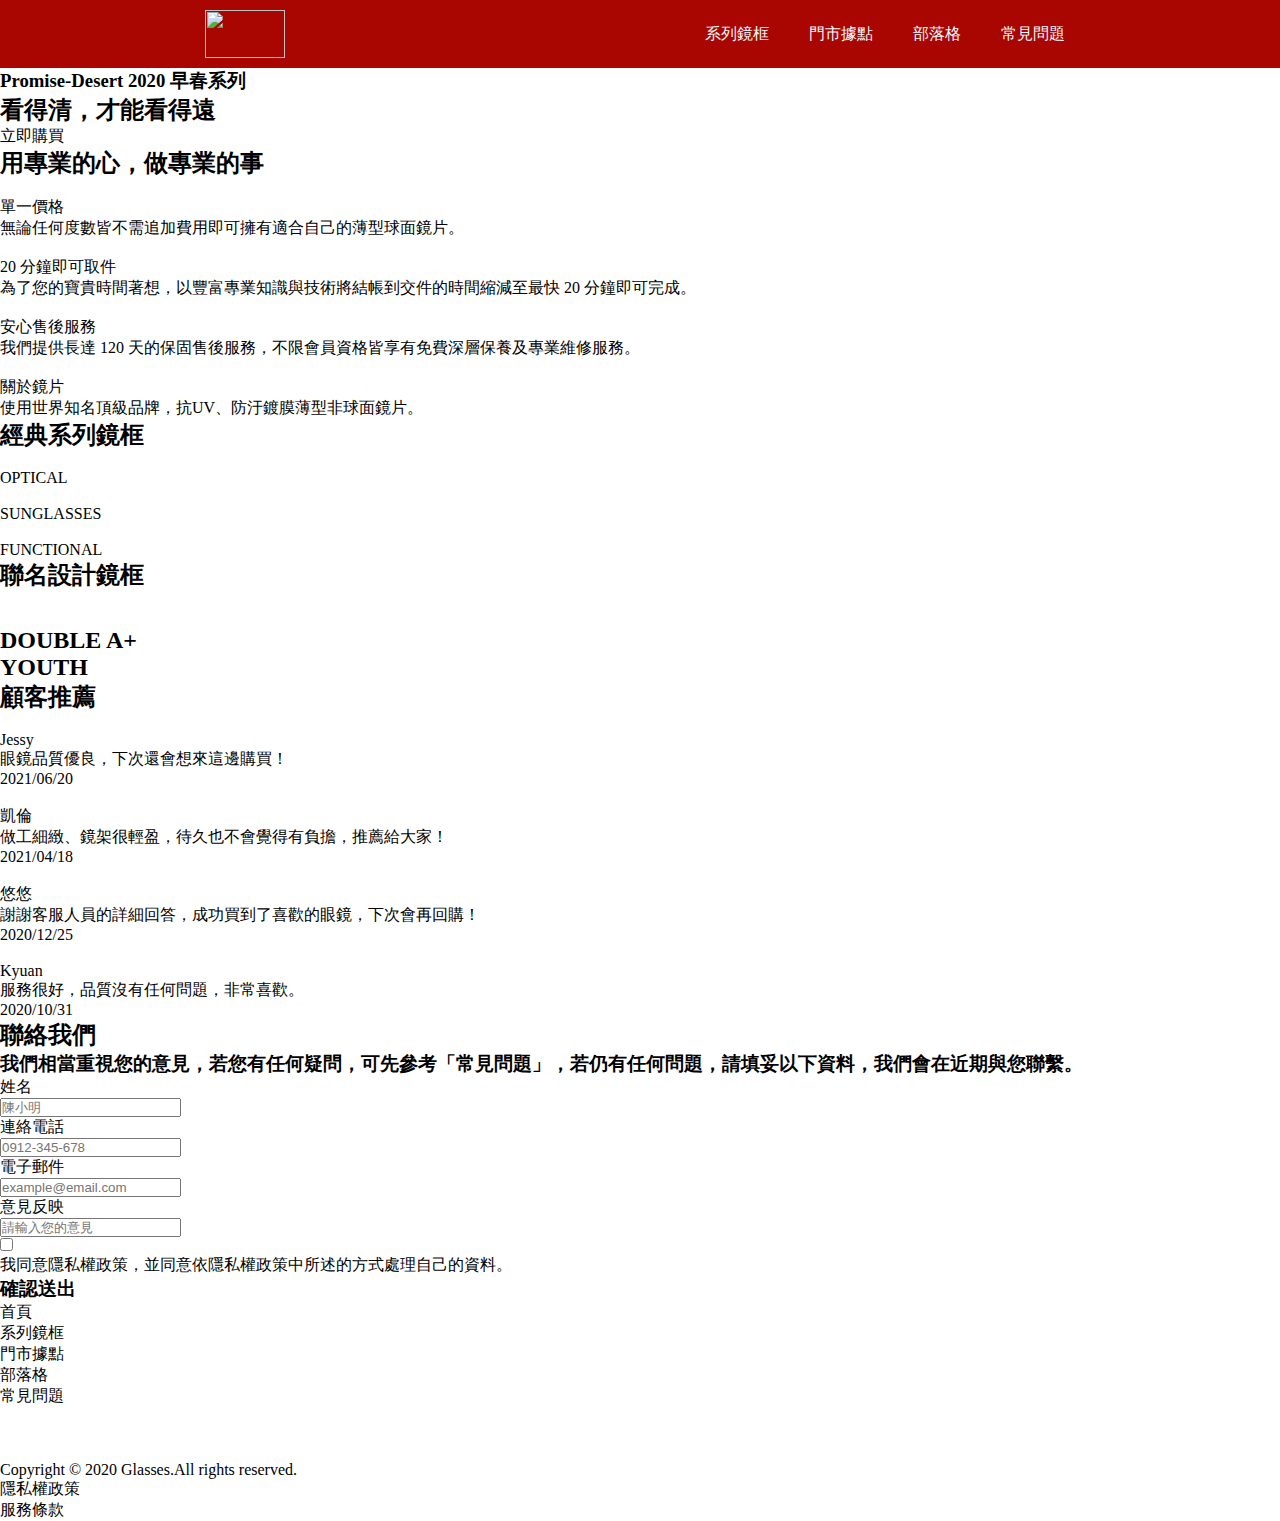
==== 切版直播班/第三周RWD/index.html @ f25f53fb "第三周RWD" ====
<!DOCTYPE html>
<html lang="en">
<head>
    <meta charset="UTF-8">
    <meta http-equiv="X-UA-Compatible" content="IE=edge">
    <meta name="viewport" content="width=device-width, initial-scale=1.0">
    <link rel="stylesheet" href="style.css">
    <title>Document</title>
</head>
<body>
    <header>
        <div class="nav d-flx bgc">
            <div class="glassicon">
                <img class="bgci pt1 pb2" src="/htmlcssUpdate/切版直播班/第三周RWD/img/logo-white.png" alt="">
            </div>
            <div class="work-list word-color ">
                <ul class="d-flx ">
                    <li class="jcsa">系列鏡框</li>
                    <li class="jcsa">門市據點</li>
                    <li class="jcsa">部落格</li>
                    <li class="jcsa">常見問題</li>
                </ul>
            </div>
        </div>
        <div class="banner">
            <div class="bgc-post">
                <h3>Promise-Desert 2020 早春系列</h3>
                <h2>看得清，才能看得遠</h2>
                <p>立即購買</p>
            </div>
        </div>
        <div class="about">
            <h2>用專業的心，做專業的事</h2>
            <div class="serive-list">
                <ul>
                    <li>
                        <img src="" alt="">
                    </li>
                    <li>單一價格</li>
                    <li>無論任何度數皆不需追加費用即可擁有適合自己的薄型球面鏡片。</li>
                </ul>
                <ul>
                    <li>
                        <img src="" alt="">
                    </li>
                    <li>20 分鐘即可取件</li>
                    <li>為了您的寶貴時間著想，以豐富專業知識與技術將結帳到交件的時間縮減至最快 20 分鐘即可完成。</li>
                </ul>
                <ul>
                    <li>
                        <img src="" alt="">
                    </li>
                    <li>安心售後服務</li>
                    <li>我們提供長達 120 天的保固售後服務，不限會員資格皆享有免費深層保養及專業維修服務。</li>
                </ul>
                <ul>
                    <li>
                        <img src="" alt="">
                    </li>
                    <li>關於鏡片</li>
                    <li>使用世界知名頂級品牌，抗UV、防汙鍍膜薄型非球面鏡片。</li>
                </ul>
            </div>
        </div>
    </header>
    <main>
        <div class="shoplist">
            <h2>經典系列鏡框</h2>
            <ul>
                <li>
                    <img src="" alt="">
                </li>
                <li>OPTICAL</li>
            </ul>
            <ul>
                <li><img src="" alt="">
                </li>
                <li>SUNGLASSES</li>
            </ul>
            <ul>
                <li><img src="" alt="">
                </li>
                <li>FUNCTIONAL</li>
            </ul>
        </div>
        <div class="newarrivals">
            <h2>聯名設計鏡框</h2>
            <ul>
                <li>
                    <img src="" alt="">
                </li>
                <li><img src="" alt="">
                </li>
            </ul>
            <h2>DOUBLE A+</h2>
            <h2>YOUTH</h2>
        </div>
        <div class="recommend">
            <h2>顧客推薦</h2>
            <div class="menber-list">
                <div class="menber">
                    <img src="" alt="">
                    <p>Jessy</p>
                    <p>眼鏡品質優良，下次還會想來這邊購買！</p>
                    <p>2021/06/20</p>
                </div>
                <div class="menber">
                    <img src="" alt="">
                    <p>凱倫</p>
                    <p>做工細緻、鏡架很輕盈，待久也不會覺得有負擔，推薦給大家！</p>
                    <p>2021/04/18</p>
                </div>
                <div class="menber">
                    <img src="" alt="">
                    <p>悠悠</p>
                    <p>謝謝客服人員的詳細回答，成功買到了喜歡的眼鏡，下次會再回購！</p>
                    <p>2020/12/25</p>
                </div>
                <div class="menber">
                    <img src="" alt="">
                    <p>Kyuan</p>
                    <p>服務很好，品質沒有任何問題，非常喜歡。</p>
                    <p>2020/10/31</p>
                </div>
            </div>
        </div>
        <div class="connection">
            <h2>聯絡我們</h2>
            <h3>我們相當重視您的意見，若您有任何疑問，可先參考「常見問題」，若仍有任何問題，請填妥以下資料，我們會在近期與您聯繫。</h3>
            <p>姓名</p>
            <input type="text" placeholder="陳小明" >
            <p>連絡電話</p>
            <input type="text" placeholder="0912-345-678">
            <p>電子郵件</p>
            <input type="text" placeholder="example@email.com">
            <p>意見反映</p>
            <input type="text" placeholder="請輸入您的意見">
            <br>
            <input type="checkbox" name="" id=""> 
            <p>我同意隱私權政策，並同意依隱私權政策中所述的方式處理自己的資料。</p>
            <h3>確認送出</h3>
        </div>

    </main>
    <footer>
        <div class="work-list">
            <ul>
                <li>首頁</li>
                <li>系列鏡框</li>
                <li>門市據點</li>
                <li>部落格</li>
                <li>常見問題</li>
            </ul>
            <ul>
                <li>
                    <img src="" alt="">
                </li>
                <li>
                    <img src="" alt="">
                </li>
                <li>
                    <img src="" alt="">
                </li>
            </ul>
        </div>
        <div class="serive">
            <div class="tel"></div>
            <div class="mail"></div>
        </div>
        <div class="information">
            <p>Copyright © 2020 Glasses.All rights reserved.</p>
            <ul>
                <li>隱私權政策</li>
                <li>服務條款</li>
            </ul>
        </div>
    </footer>
</body>
</html>
---- 切版直播班/第三周RWD/style.css ----
*{
    margin: 0;
    padding: 0;
    list-style: none;
}

.d-flx{
    display: flex;
    flex-direction: row;
    justify-content: space-around;
    align-items: center;
}

.jcsa{
    padding: 20px;
}

.word-color{
    color: aliceblue;
}


.bgc{
    background-color: #AA0601;
}

.bgci{
    width: 80px;
    height: 48px;
}



.p48{
    margin: 49px;
}


.pt1{
    padding: 10px;
}
.pb2{
    padding-bottom: 10px;
}
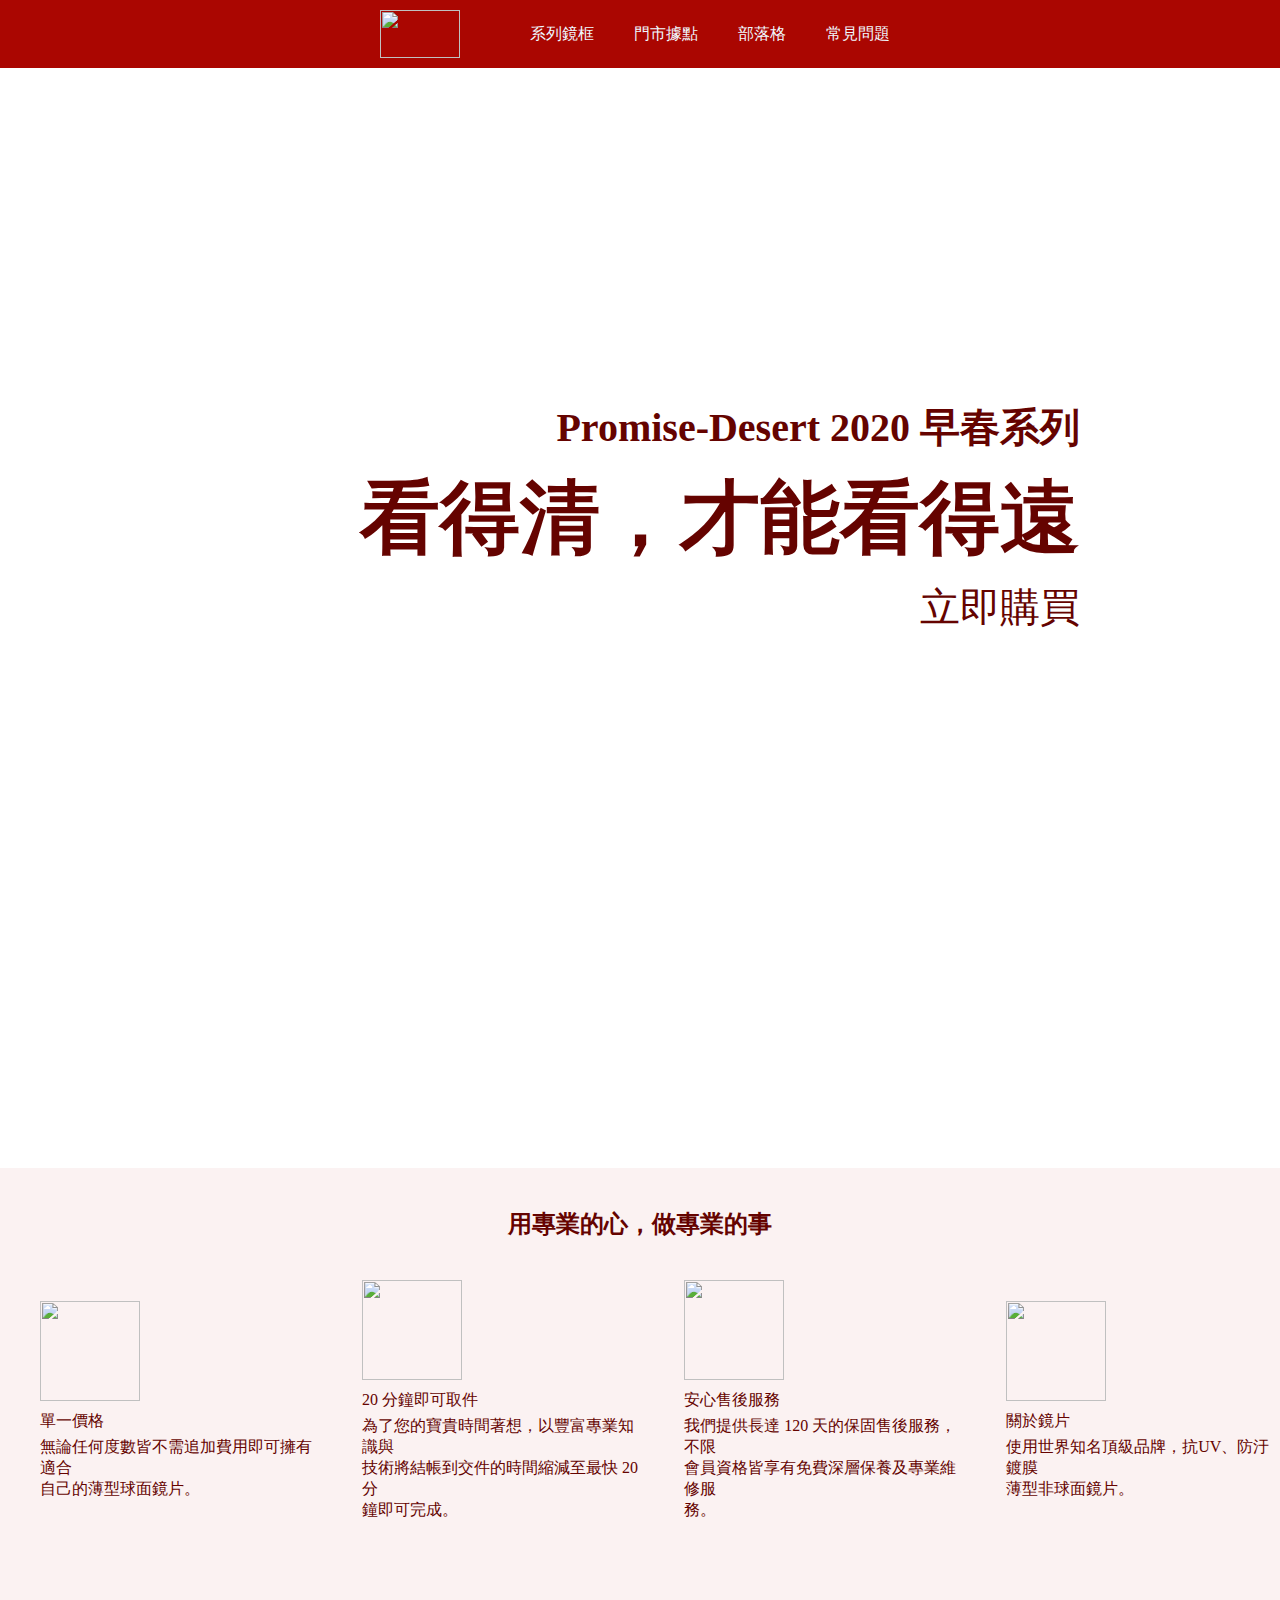
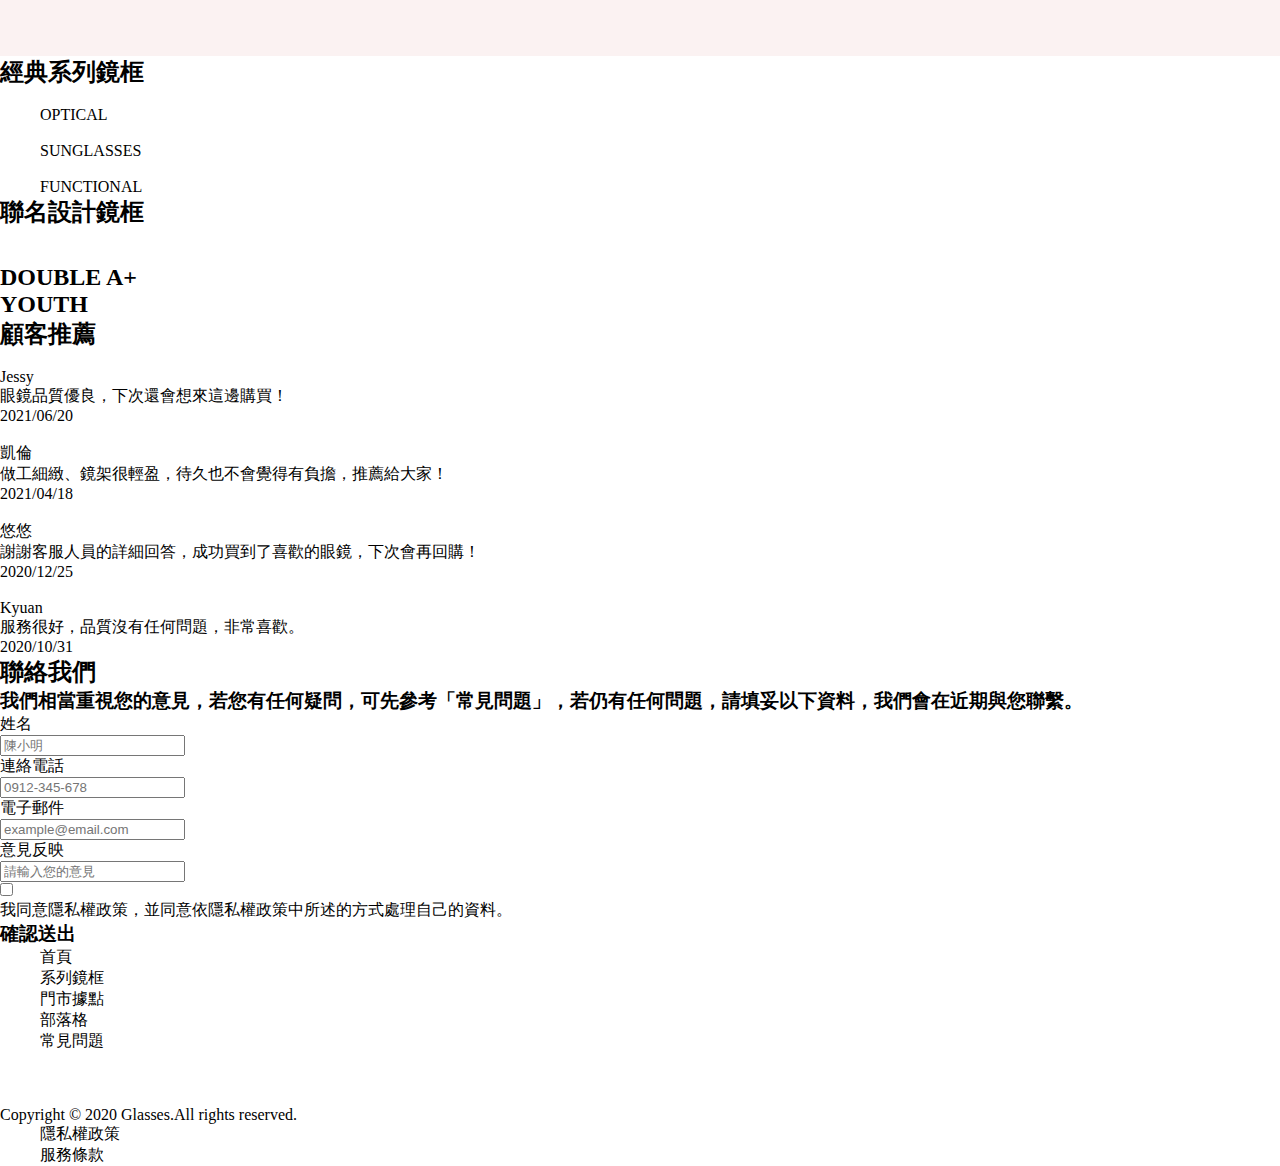
==== commit c1492cfc: "第三周Css更新" ====
--- a/切版直播班/第三周RWD/index.html
+++ b/切版直播班/第三周RWD/index.html
@@ -11,9 +11,9 @@
     <header>
         <div class="nav d-flx bgc">
             <div class="glassicon">
-                <img class="bgci pt1 pb2" src="/htmlcssUpdate/切版直播班/第三周RWD/img/logo-white.png" alt="">
+                <img class="bgci pt1 pb2 " src="/htmlcssUpdate/切版直播班/第三周RWD/img/logo-white.png" alt="">
             </div>
-            <div class="work-list word-color ">
+            <div class="bannerlist word-color ">
                 <ul class="d-flx ">
                     <li class="jcsa">系列鏡框</li>
                     <li class="jcsa">門市據點</li>
@@ -22,43 +22,43 @@
                 </ul>
             </div>
         </div>
-        <div class="banner">
-            <div class="bgc-post">
-                <h3>Promise-Desert 2020 早春系列</h3>
-                <h2>看得清，才能看得遠</h2>
-                <p>立即購買</p>
+        <div class="header-list  ">
+            <div class="d-flxend pr1 header-color lineHeight ">
+                <h3 class="h3-size">Promise-Desert 2020 早春系列</h3>
+                <h2 class="h2-size">看得清，才能看得遠</h2>
+                <p class="p-size">立即購買</p>
             </div>
         </div>
-        <div class="about">
-            <h2>用專業的心，做專業的事</h2>
-            <div class="serive-list">
+        <div class="about bgc2  header-color ">
+            <h2 class="d-flx0 pt3 " >用專業的心，做專業的事</h2>
+            <div class="serive-list d-flx ">
                 <ul>
                     <li>
-                        <img src="" alt="">
+                        <img class="img-size " src="/htmlcssUpdate/切版直播班/第三周RWD/img/home-section2-1.png" alt="">
                     </li>
-                    <li>單一價格</li>
-                    <li>無論任何度數皆不需追加費用即可擁有適合自己的薄型球面鏡片。</li>
+                    <li class="lineHeight2">單一價格</li>
+                    <li>無論任何度數皆不需追加費用即可擁有適合<br>自己的薄型球面鏡片。</li>
                 </ul>
                 <ul>
                     <li>
-                        <img src="" alt="">
+                        <img class="img-size"  src="/htmlcssUpdate/切版直播班/第三周RWD/img/home-section2-2.png" alt="">
                     </li>
-                    <li>20 分鐘即可取件</li>
-                    <li>為了您的寶貴時間著想，以豐富專業知識與技術將結帳到交件的時間縮減至最快 20 分鐘即可完成。</li>
+                    <li class="lineHeight2">20 分鐘即可取件</li>
+                    <li>為了您的寶貴時間著想，以豐富專業知識與<br>技術將結帳到交件的時間縮減至最快 20 分<br>鐘即可完成。</li>
                 </ul>
                 <ul>
                     <li>
-                        <img src="" alt="">
+                        <img class="img-size"  src="/htmlcssUpdate/切版直播班/第三周RWD/img/home-section2-3.png" alt="">
                     </li>
-                    <li>安心售後服務</li>
-                    <li>我們提供長達 120 天的保固售後服務，不限會員資格皆享有免費深層保養及專業維修服務。</li>
+                    <li class="lineHeight2">安心售後服務</li>
+                    <li>我們提供長達 120 天的保固售後服務，不限<br>會員資格皆享有免費深層保養及專業維修服<br>務。</li>
                 </ul>
                 <ul>
                     <li>
-                        <img src="" alt="">
+                        <img class="img-size"  src="/htmlcssUpdate/切版直播班/第三周RWD/img/home-sectioin2-4.png" alt="">
                     </li>
-                    <li>關於鏡片</li>
-                    <li>使用世界知名頂級品牌，抗UV、防汙鍍膜薄型非球面鏡片。</li>
+                    <li class="lineHeight2">關於鏡片</li>
+                    <li>使用世界知名頂級品牌，抗UV、防汙鍍膜<br>薄型非球面鏡片。</li>
                 </ul>
             </div>
         </div>
--- a/切版直播班/第三周RWD/style.css
+++ b/切版直播班/第三周RWD/style.css
@@ -1,27 +1,55 @@
 *{
     margin: 0;
-    padding: 0;
+    /* padding: 0; */
     list-style: none;
+}
+
+.d-flx0{
+    display: flex;
+    flex-direction: column;
+    justify-content: center;
+    align-items: center;
+    
 }
 
 .d-flx{
     display: flex;
     flex-direction: row;
-    justify-content: space-around;
+    justify-content: center;
     align-items: center;
 }
+
+
+.d-flxend{
+    display: flex;
+    flex-direction: column;
+    justify-content: center;
+    align-items:flex-end;
+    height: 100%;
+}
+
 
 .jcsa{
     padding: 20px;
 }
 
+/* 顏色系列 */
+
 .word-color{
     color: aliceblue;
 }
 
+.header-color{
+    color: #650300;
+}
 
 .bgc{
     background-color: #AA0601;
+}
+
+.bgc2{
+    background-color: #FBF2F2;
+    height: 488px;
 }
 
 .bgci{
@@ -29,20 +57,73 @@
     height: 48px;
 }
 
-
-
+/* 上下左右距離 */
 .p48{
     margin: 49px;
 }
 
-
 .pt1{
     padding: 10px;
+}
+
+.pt2{
+    padding: 20px;
+}
+
+.pt3{
+    padding: 40px;
+}
+
+.pr1{
+    padding-right: 200px;
 }
 .pb2{
     padding-bottom: 10px;
 }
 
+.ai{
+    align-items: center;
+}
 
 
 
+/* 字體間具 */
+
+.lineHeight{
+    line-height: 1.5;
+}
+
+.lineHeight2{
+    line-height: 2;
+}
+
+/* 字體照片大小 */
+
+.h2-size{
+    font-size: 80px;
+}
+.h3-size{
+    font-size: 40px;
+}
+
+.p-size{
+    font-size: 40px;
+}
+.img-size{
+    width: 100px;
+    height: 100px;
+}
+
+
+/* 放照片 */
+
+.header-list{
+    background-image: url(/htmlcssUpdate/切版直播班/第三周RWD/img/home-header.png);
+    background-repeat: no-repeat;
+    background-size: cover;
+    width: 100%;
+    height: 100vh;
+    padding-bottom: 200px;
+}
+
+
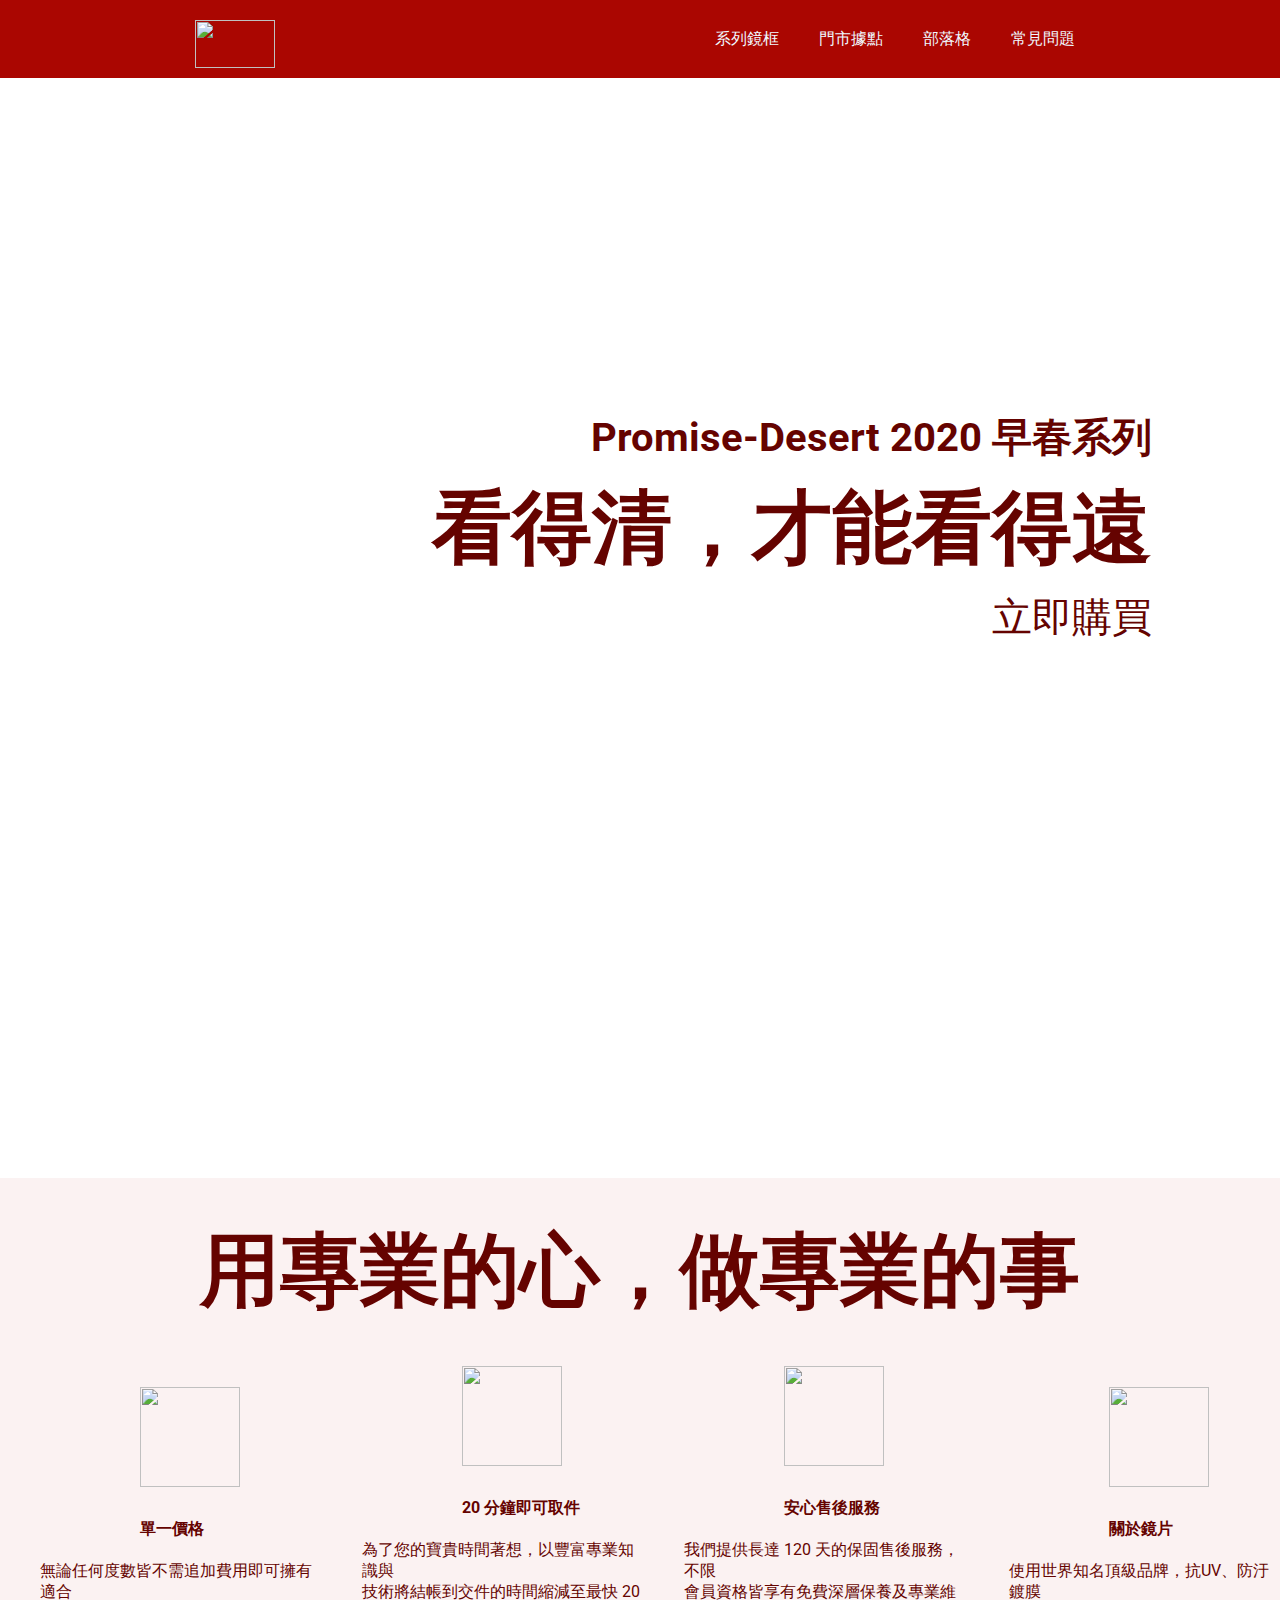
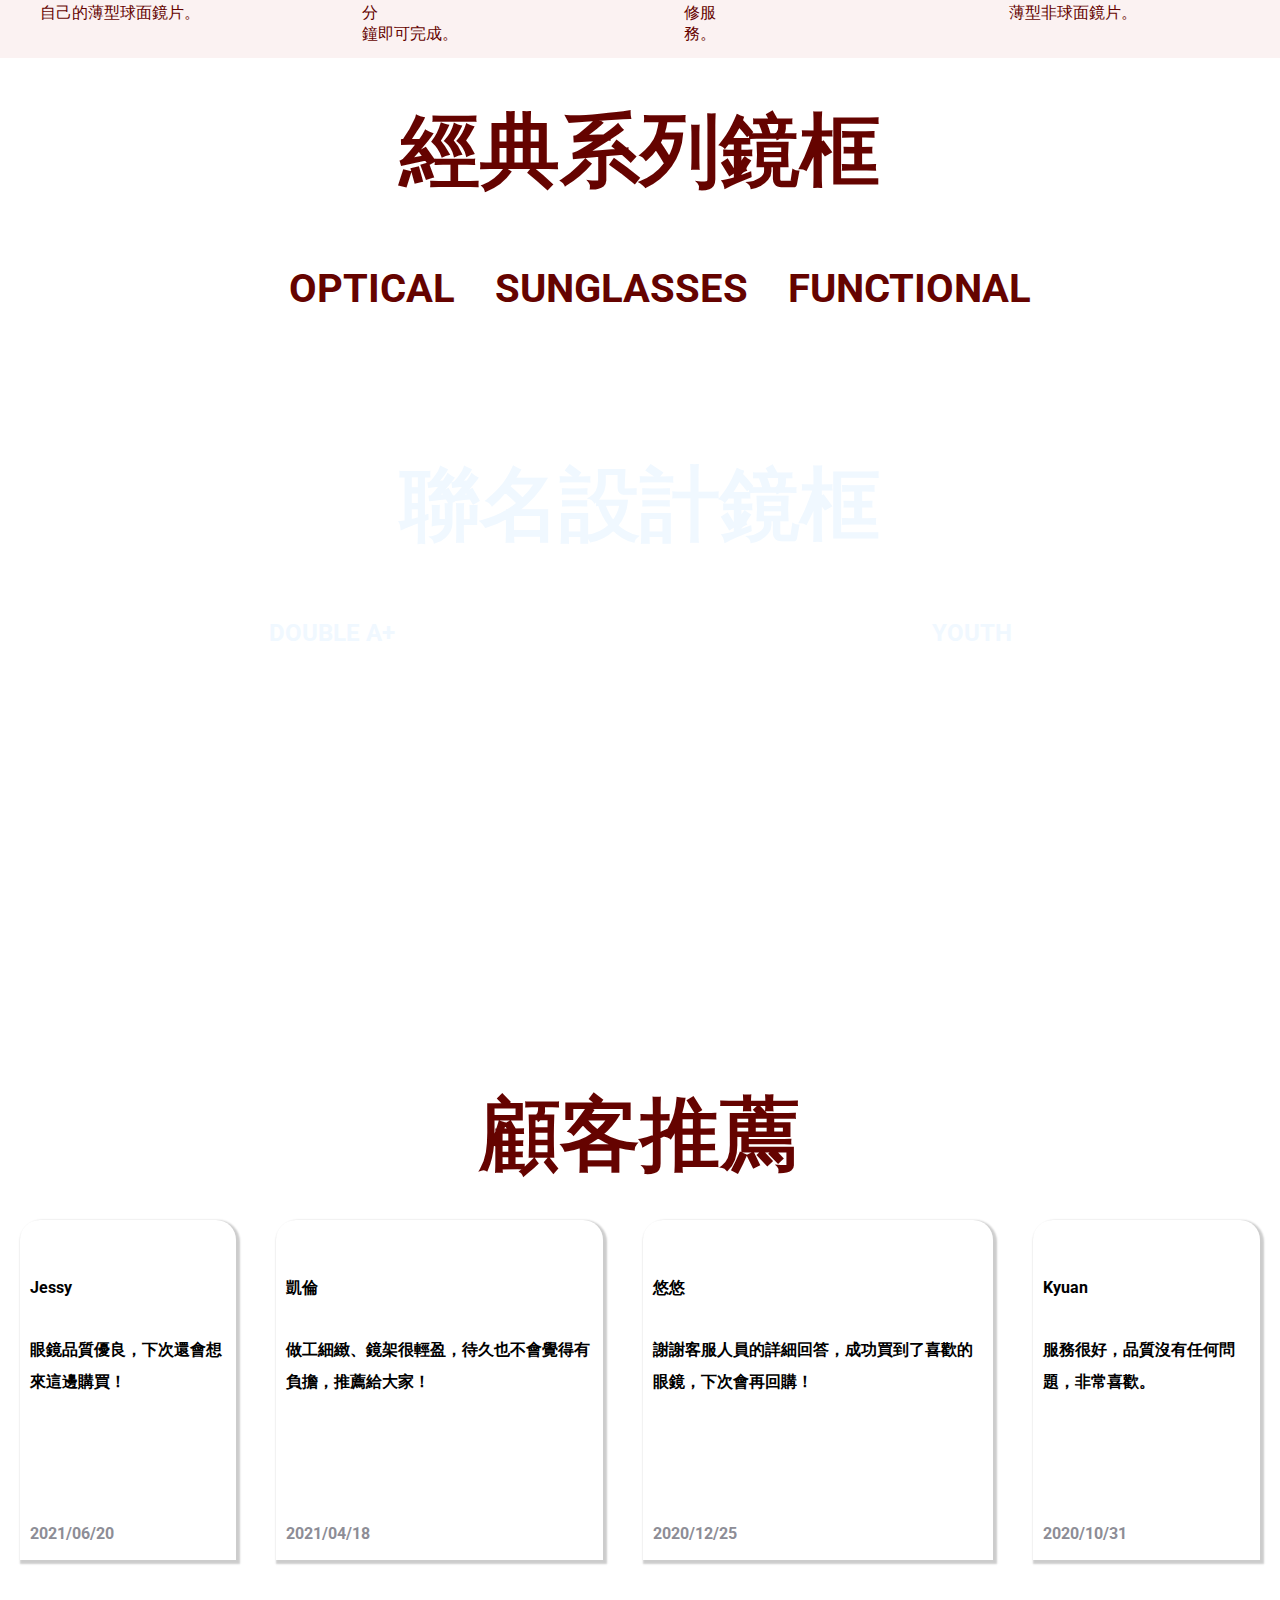
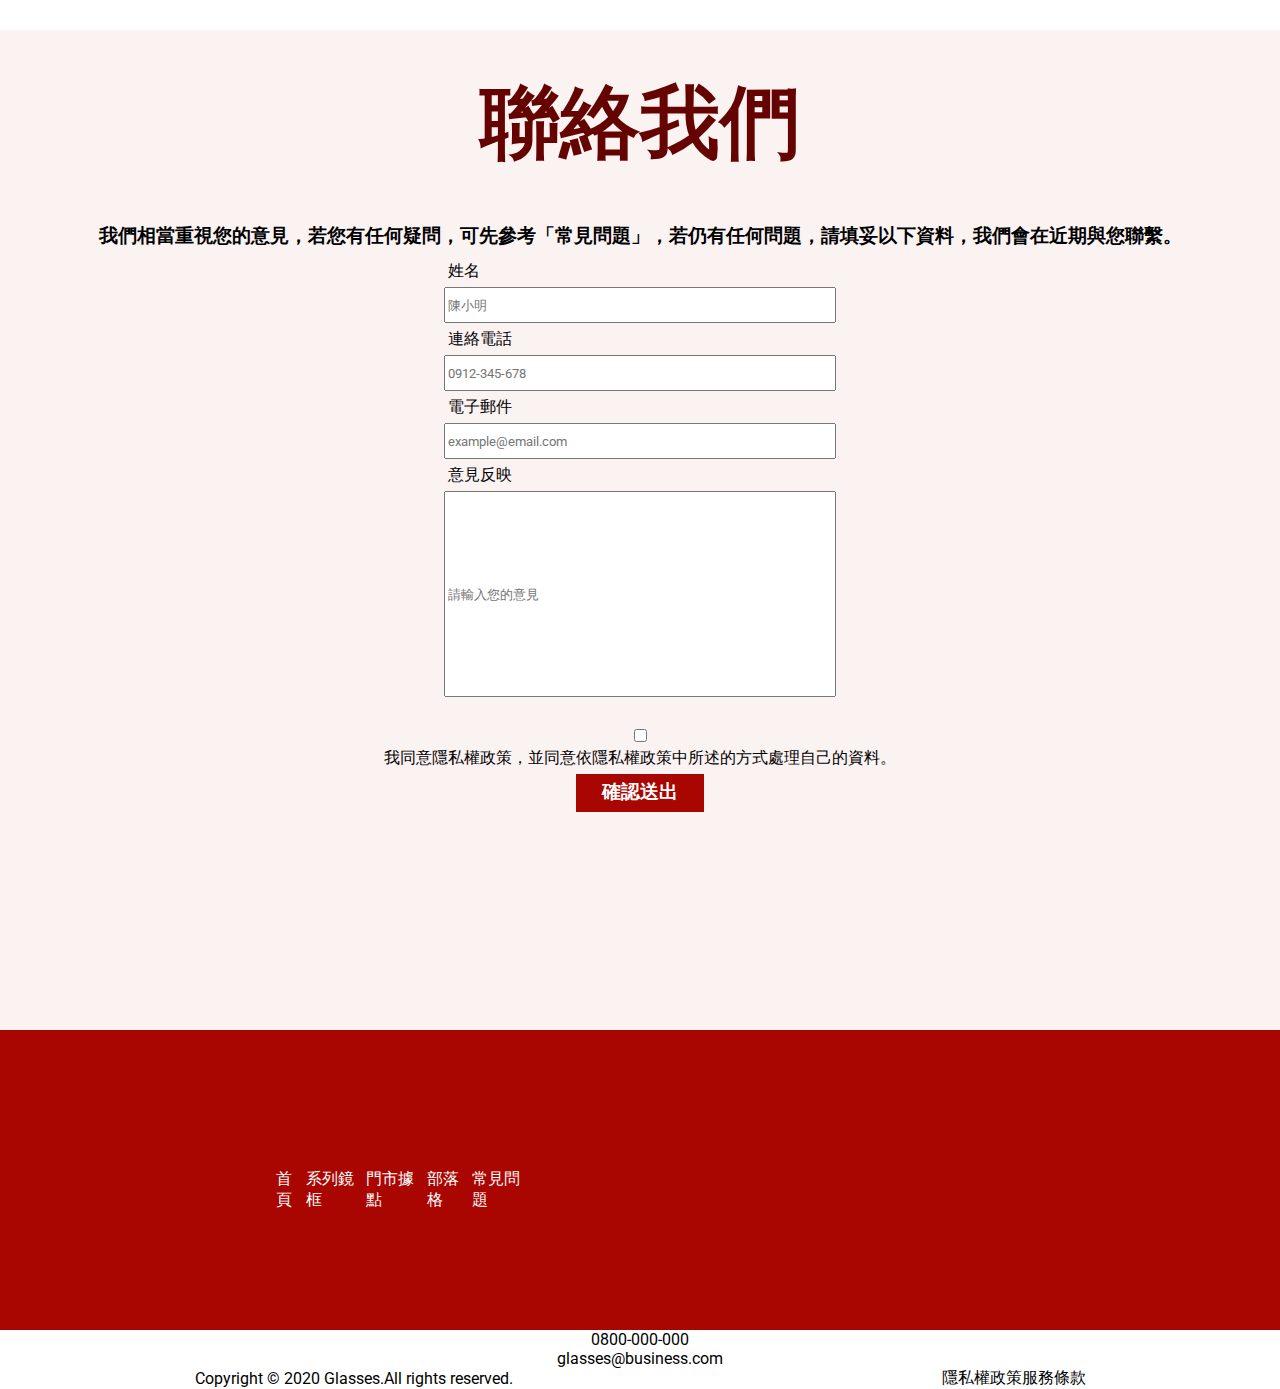
==== commit 2b78a386: "web-1" ====
--- a/切版直播班/第三周RWD/index.html
+++ b/切版直播班/第三周RWD/index.html
@@ -5,11 +5,12 @@
     <meta http-equiv="X-UA-Compatible" content="IE=edge">
     <meta name="viewport" content="width=device-width, initial-scale=1.0">
     <link rel="stylesheet" href="style.css">
+    <link rel="stylesheet" href="https://fonts.googleapis.com/css2?family=Roboto&display=swap" rel="stylesheet">
     <title>Document</title>
 </head>
 <body>
     <header>
-        <div class="nav d-flx bgc">
+        <div class="nav d-flexsa bgc">
             <div class="glassicon">
                 <img class="bgci pt1 pb2 " src="/htmlcssUpdate/切版直播班/第三周RWD/img/logo-white.png" alt="">
             </div>
@@ -23,153 +24,161 @@
             </div>
         </div>
         <div class="header-list  ">
-            <div class="d-flxend pr1 header-color lineHeight ">
+            <div class="d-flxend m-right header-color lineHeight left ">
                 <h3 class="h3-size">Promise-Desert 2020 早春系列</h3>
                 <h2 class="h2-size">看得清，才能看得遠</h2>
                 <p class="p-size">立即購買</p>
             </div>
         </div>
         <div class="about bgc2  header-color ">
-            <h2 class="d-flx0 pt3 " >用專業的心，做專業的事</h2>
+            <h2 class="d-flx0 pt3 h2-size " >用專業的心，做專業的事</h2>
             <div class="serive-list d-flx ">
                 <ul>
                     <li>
-                        <img class="img-size " src="/htmlcssUpdate/切版直播班/第三周RWD/img/home-section2-1.png" alt="">
+                        <img class="img-size pL1 pb2" src="/htmlcssUpdate/切版直播班/第三周RWD/img/home-section2-1.png" alt="">
                     </li>
-                    <li class="lineHeight2">單一價格</li>
-                    <li>無論任何度數皆不需追加費用即可擁有適合<br>自己的薄型球面鏡片。</li>
+                    <li class="lineHeight2 pL1 bold">單一價格</li>
+                    <li >無論任何度數皆不需追加費用即可擁有適合<br>自己的薄型球面鏡片。</li>
                 </ul>
                 <ul>
                     <li>
-                        <img class="img-size"  src="/htmlcssUpdate/切版直播班/第三周RWD/img/home-section2-2.png" alt="">
+                        <img class="img-size pL1 pb2"  src="/htmlcssUpdate/切版直播班/第三周RWD/img/home-section2-2.png" alt="">
                     </li>
-                    <li class="lineHeight2">20 分鐘即可取件</li>
+                    <li class="lineHeight2 pL1 bold">20 分鐘即可取件</li>
                     <li>為了您的寶貴時間著想，以豐富專業知識與<br>技術將結帳到交件的時間縮減至最快 20 分<br>鐘即可完成。</li>
                 </ul>
                 <ul>
                     <li>
-                        <img class="img-size"  src="/htmlcssUpdate/切版直播班/第三周RWD/img/home-section2-3.png" alt="">
+                        <img class="img-size pL1 pb2"  src="/htmlcssUpdate/切版直播班/第三周RWD/img/home-section2-3.png" alt="">
                     </li>
-                    <li class="lineHeight2">安心售後服務</li>
+                    <li class="lineHeight2 pL1 bold">安心售後服務</li>
                     <li>我們提供長達 120 天的保固售後服務，不限<br>會員資格皆享有免費深層保養及專業維修服<br>務。</li>
                 </ul>
                 <ul>
                     <li>
-                        <img class="img-size"  src="/htmlcssUpdate/切版直播班/第三周RWD/img/home-sectioin2-4.png" alt="">
+                        <img class="img-size pL1 pb2"  src="/htmlcssUpdate/切版直播班/第三周RWD/img/home-sectioin2-4.png" alt="">
                     </li>
-                    <li class="lineHeight2">關於鏡片</li>
+                    <li class="lineHeight2 pL1 bold">關於鏡片</li>
                     <li>使用世界知名頂級品牌，抗UV、防汙鍍膜<br>薄型非球面鏡片。</li>
                 </ul>
             </div>
         </div>
     </header>
     <main>
-        <div class="shoplist">
-            <h2>經典系列鏡框</h2>
+        <h2 class="d-flx pt3 h2-size header-color ">經典系列鏡框</h2>
+        <div class="shoplist d-flx pb3">
             <ul>
                 <li>
-                    <img src="" alt="">
+                    <img src="/htmlcssUpdate/切版直播班/第三周RWD/img/home-section3-1.png" alt="">
                 </li>
-                <li>OPTICAL</li>
+                <li class="h3-size bold d-flx0 header-color">OPTICAL</li>
             </ul>
             <ul>
-                <li><img src="" alt="">
+                <li><img src="/htmlcssUpdate/切版直播班/第三周RWD/img/home-section3-2.png" alt="">
                 </li>
-                <li>SUNGLASSES</li>
+                <li class="h3-size bold d-flx0 header-color">SUNGLASSES</li>
             </ul>
             <ul>
-                <li><img src="" alt="">
+                <li><img src="/htmlcssUpdate/切版直播班/第三周RWD/img/home-section3-3.png" alt="">
                 </li>
-                <li>FUNCTIONAL</li>
+                <li class="h3-size bold d-flx0 header-color">FUNCTIONAL</li>
             </ul>
         </div>
-        <div class="newarrivals">
-            <h2>聯名設計鏡框</h2>
-            <ul>
+        <div class="newarrivals ">
+            <h2 class="d-flx pt3 h2-size word-color">聯名設計鏡框</h2>
+            <ul class="d-flx">
                 <li>
-                    <img src="" alt="">
+                    <img src="/htmlcssUpdate/切版直播班/第三周RWD/img/home-section4-1.png" alt="">
                 </li>
-                <li><img src="" alt="">
+                <li><img src="/htmlcssUpdate/切版直播班/第三周RWD/img/home-section4-2.png" alt="">
                 </li>
             </ul>
-            <h2>DOUBLE A+</h2>
-            <h2>YOUTH</h2>
+            <div class="select d-flexsa  ">
+                <h2 class="word-color">DOUBLE A+</h2>
+                <h2 class="word-color">YOUTH</h2>
+            </div>
         </div>
-        <div class="recommend">
-            <h2>顧客推薦</h2>
-            <div class="menber-list">
-                <div class="menber">
-                    <img src="" alt="">
-                    <p>Jessy</p>
-                    <p>眼鏡品質優良，下次還會想來這邊購買！</p>
-                    <p>2021/06/20</p>
+        <div class="recommend ">
+            <h2 class="d-flx pt1 h2-size header-color">顧客推薦</h2>
+            <div class="menber-list d-flx lineHeight3 bold pt4">
+                <div class="menber mg20 border ">
+                    <img src="/htmlcssUpdate/切版直播班/第三周RWD/img/home-section5-1.png" alt="">
+                    <p class="pt1">Jessy</p>
+                    <p class="pt1 pb3">眼鏡品質優良，下次還會想來這邊購買！</p>
+                    <p class="pt1 ghostwhite-color">2021/06/20</p>
                 </div>
-                <div class="menber">
-                    <img src="" alt="">
-                    <p>凱倫</p>
-                    <p>做工細緻、鏡架很輕盈，待久也不會覺得有負擔，推薦給大家！</p>
-                    <p>2021/04/18</p>
+                <div class="menber mg20 border">
+                    <img src="/htmlcssUpdate/切版直播班/第三周RWD/img/home-section5-2.png"  alt="">
+                    <p class="pt1">凱倫</p>
+                    <p class="pt1 pb3">做工細緻、鏡架很輕盈，待久也不會覺得有負擔，推薦給大家！</p>
+                    <p class="pt1 ghostwhite-color">2021/04/18</p>
                 </div>
-                <div class="menber">
-                    <img src="" alt="">
-                    <p>悠悠</p>
-                    <p>謝謝客服人員的詳細回答，成功買到了喜歡的眼鏡，下次會再回購！</p>
-                    <p>2020/12/25</p>
+                <div class="menber mg20 border">
+                    <img src="/htmlcssUpdate/切版直播班/第三周RWD/img/home-section5-3.png"  alt="">
+                    <p class="pt1 ">悠悠</p>
+                    <p class="pt1 pb3">謝謝客服人員的詳細回答，成功買到了喜歡的眼鏡，下次會再回購！</p>
+                    <p class="pt1 ghostwhite-color">2020/12/25</p>
                 </div>
-                <div class="menber">
-                    <img src="" alt="">
-                    <p>Kyuan</p>
-                    <p>服務很好，品質沒有任何問題，非常喜歡。</p>
-                    <p>2020/10/31</p>
+                <div class="menber mg20 border ">
+                    <img src="/htmlcssUpdate/切版直播班/第三周RWD/img/home-section5-4.png"  alt="">
+                    <p class="pt1">Kyuan</p>
+                    <p class="pt1 pb3">服務很好，品質沒有任何問題，非常喜歡。</p>
+                    <p class="pt1 ghostwhite-color">2020/10/31</p>
                 </div>
             </div>
         </div>
-        <div class="connection">
-            <h2>聯絡我們</h2>
-            <h3>我們相當重視您的意見，若您有任何疑問，可先參考「常見問題」，若仍有任何問題，請填妥以下資料，我們會在近期與您聯繫。</h3>
-            <p>姓名</p>
-            <input type="text" placeholder="陳小明" >
-            <p>連絡電話</p>
-            <input type="text" placeholder="0912-345-678">
-            <p>電子郵件</p>
-            <input type="text" placeholder="example@email.com">
-            <p>意見反映</p>
-            <input type="text" placeholder="請輸入您的意見">
-            <br>
-            <input type="checkbox" name="" id=""> 
-            <p>我同意隱私權政策，並同意依隱私權政策中所述的方式處理自己的資料。</p>
-            <h3>確認送出</h3>
+        <div class="connection bgc4 pb3 ">
+            <h2 class=" pt3 h2-size header-color d-flx  ">聯絡我們</h2>
+            <div class="check-box d-flxetest lineHeight3">
+                <h3>我們相當重視您的意見，若您有任何疑問，可先參考「常見問題」，若仍有任何問題，請填妥以下資料，我們會在近期與您聯繫。</h3>
+                <p class="word">姓名</p>
+                <input class="box" type="text" placeholder="陳小明" >
+                <p class="word">連絡電話</p>
+                <input class="box" type="text" placeholder="0912-345-678">
+                <p class="word">電子郵件</p>
+                <input class="box" type="text" placeholder="example@email.com">
+                <p class="word">意見反映</p>
+                <input  class="box2" type="text" placeholder="請輸入您的意見">
+                <br>
+                <input type="checkbox" name="" id="">
+                <p>我同意隱私權政策，並同意依隱私權政策中所述的方式處理自己的資料。</p>
+                <h3 class="bgc box4">確認送出</h3>
+
+            </div>
+            
         </div>
 
     </main>
     <footer>
-        <div class="work-list">
-            <ul>
+        <div class="work-list bgc word-color d-flex d-flxend2 height">
+            <ul class="footer-nav">
                 <li>首頁</li>
                 <li>系列鏡框</li>
                 <li>門市據點</li>
                 <li>部落格</li>
                 <li>常見問題</li>
             </ul>
-            <ul>
+            <ul class="d-flxend2">
                 <li>
-                    <img src="" alt="">
+                    <img src="/htmlcssUpdate/切版直播班/第三周RWD/img/ic-social-fb.png" alt="">
                 </li>
                 <li>
-                    <img src="" alt="">
+                    <img src="/htmlcssUpdate/切版直播班/第三周RWD/img/ic_social_ig.png"alt="">
                 </li>
                 <li>
-                    <img src="" alt="">
+                    <img src="/htmlcssUpdate/切版直播班/第三周RWD/img/ic_social_line.png" alt="">
                 </li>
             </ul>
         </div>
-        <div class="serive">
-            <div class="tel"></div>
-            <div class="mail"></div>
+        <div class="serive d-flx0">
+            <div class="tel"> 
+                <img src="" alt="">0800-000-000</div>
+            <div class="mail">
+                <img src="" alt="">glasses@business.com</div>
         </div>
-        <div class="information">
+        <div class="information d-flxend2">
             <p>Copyright © 2020 Glasses.All rights reserved.</p>
-            <ul>
+            <ul class="d-flxend2">
                 <li>隱私權政策</li>
                 <li>服務條款</li>
             </ul>
--- a/切版直播班/第三周RWD/style.css
+++ b/切版直播班/第三周RWD/style.css
@@ -2,6 +2,7 @@
     margin: 0;
     /* padding: 0; */
     list-style: none;
+    font-family: 'Roboto', sans-serif;
 }
 
 .d-flx0{
@@ -19,14 +20,53 @@
     align-items: center;
 }
 
+.d-flexsa{
+    display: flex;
+    flex-direction: row;
+    justify-content: space-around;
+    align-items: center;
+}
+
 
 .d-flxend{
     display: flex;
     flex-direction: column;
-    justify-content: center;
+    justify-content:center;
     align-items:flex-end;
     height: 100%;
-}
+    width: 100%;
+  
+}
+
+
+.d-flxetest{
+    display:flex;
+    flex-direction: column;
+    justify-content:center;
+    align-items:center;
+    /* height: 100%; */
+    /* width: 50; */
+  
+}
+
+
+.d-flxend2{
+    display: flex;
+    flex-direction: row;
+    justify-content:space-around;
+    align-items:center;
+    height: 100%;
+    /* width: 100%; */
+  
+}
+.d-flex{
+    display: flex;
+}
+
+.d-flexbox{
+    display: flexbox;
+}
+
 
 
 .jcsa{
@@ -43,13 +83,30 @@
     color: #650300;
 }
 
+
+.ghostwhite-color{
+    color: rgb(141, 141, 150);
+}
+
 .bgc{
     background-color: #AA0601;
 }
 
 .bgc2{
     background-color: #FBF2F2;
-    height: 488px;
+    height: 480px
+}
+
+
+.bgc3{
+    background-color: #fff;
+ 
+}
+
+
+.bgc4{
+    background-color: #FBF2F2;
+    height: 900px
 }
 
 .bgci{
@@ -62,6 +119,17 @@
     margin: 49px;
 }
 
+.mg20{
+    margin: 20px;
+}
+
+
+
+.m-right{
+    margin-right: 50%;
+}
+
+
 .pt1{
     padding: 10px;
 }
@@ -74,6 +142,10 @@
     padding: 40px;
 }
 
+.pt4{
+    padding-bottom:  50px;
+}
+
 .pr1{
     padding-right: 200px;
 }
@@ -81,12 +153,68 @@
     padding-bottom: 10px;
 }
 
+.pb3{
+    padding-bottom: 100px;
+}
+
+.pt1{
+    padding-top: 20px;
+}
+
+.pL1{
+    padding-left: 100px;
+}
 .ai{
     align-items: center;
 }
 
-
-
+.box{
+    width: 30%;
+    height: 30px;
+}
+
+
+.box2{
+    width: 30%;
+    height: 200px;
+}
+
+.box3{
+    height: 922px;
+}
+
+.box4{
+    display: flex;
+    /* flex-direction: row; */
+    justify-content: center;
+    /* align-items:center; */
+    width: 10%;
+    color: #fff;
+
+}
+
+
+.height{
+    height: 300px;
+}
+
+.word{
+    display: flex;
+    justify-content: start;
+    width: 30%
+
+}
+
+.left{
+    margin-left: -10%;
+}
+.left2{
+    text-align: left;
+}
+
+.right{
+    right: 50%;
+}
 /* 字體間具 */
 
 .lineHeight{
@@ -94,8 +222,17 @@
 }
 
 .lineHeight2{
+    line-height: 4;
+}
+
+.lineHeight3{
     line-height: 2;
 }
+
+
+
+
+
 
 /* 字體照片大小 */
 
@@ -114,6 +251,27 @@
     height: 100px;
 }
 
+.img-size2{
+    width: 100px;
+    height: 50px;
+}
+
+
+.border{
+    /* border: 1px gray solid; */
+    box-shadow: 2px 2px 2px 2px rgba(0, 0, 0, 0.2);
+    border-radius: 20px 20px  0px 0px
+}
+
+/* 字體變粗 */
+
+.bold{
+    font-weight: bold;
+}
+
+.bolder{
+    font-weight: bolder;
+}
 
 /* 放照片 */
 
@@ -127,3 +285,23 @@
 }
 
 
+.newarrivals{
+    background-image: url(/htmlcssUpdate/切版直播班/第三周RWD/img/index-bg.png);
+    background-repeat: no-repeat;
+    background-size: cover;
+    width: 100%;
+    height: 50vh;
+    padding-bottom: 200px;
+}
+
+
+
+.footer-nav{
+    display: flex;
+    flex-direction: row;
+    justify-content: space-around;
+    align-items:center;
+    width: 20%;
+    padding-top: 20px;
+    color: white;
+}